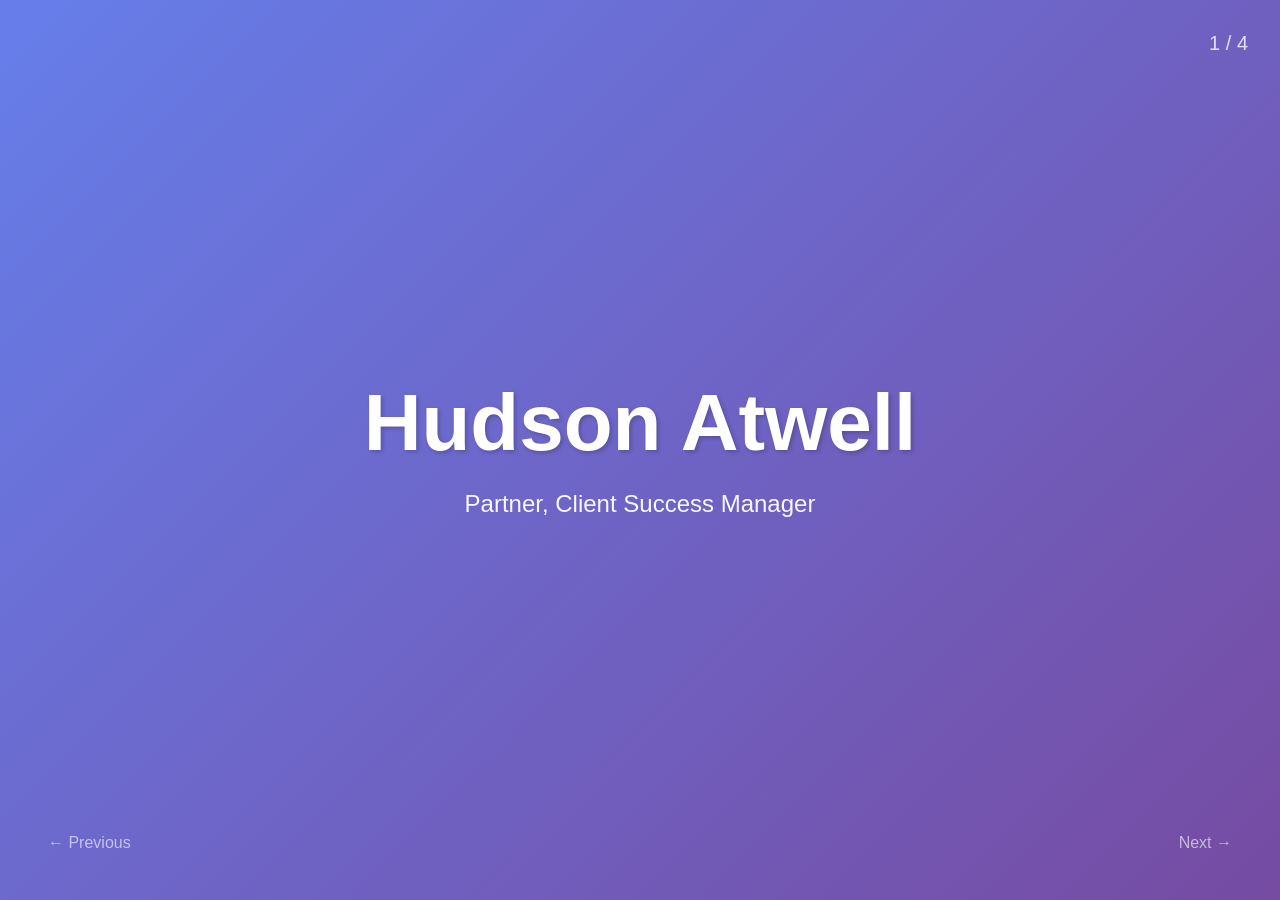
==== index.html @ f61c8544 "Initial commit: Engineering Trust & Leading Clients presentation 42-slide interactive HTML presentat" ====
<!DOCTYPE html>
<html lang="en">
<head>
    <meta charset="UTF-8">
    <meta name="viewport" content="width=device-width, initial-scale=1.0">
    <title>Responsive Slideshow</title>
    <link rel="stylesheet" href="styles.css">
</head>
<body>
    <div class="slideshow-container">
        <!-- Slides -->
        <div class="slide active">
            <div class="slide-content">
                <h1>Hudson Atwell</h1>
                <p>Partner, Client Success Manager</p>
            </div>
        </div>

        <div class="slide">
            <div class="slide-content">
                <h1>Background</h1>
                <ul>
                    <li>Completed 100+ tasks as an expert from 2017 to 2019</li>
                    <li>Held multiple customer support roles</li>
                    <li>Co-manage Client and Partner Success</li>
                    <li>Working internally with Codeable since 2019</li>
                </ul>
            </div>
        </div>

        <div class="slide">
            <div class="slide-content">
                <h1>What Can I Offer</h1>
                <ul>
                    <li>Seen thousands of projects</li>
                    <li>Spent years working directly with both experts and clients</li>
                    <li>Developed a strong feel for what appears professional</li>
                    <li>Designed to make the professional expert even more professional</li>
                </ul>
            </div>
        </div>

        <div class="slide">
            <div class="slide-content">
                <h1>What Will You Leave With Today</h1>
                <ul class="lettered-list">
                    <li><strong>A)</strong> Concepts that improve your writing strategies</li>
                    <li><strong>B)</strong> Techniques that make you more competent and more likeable as an expert</li>
                    <li><strong>C)</strong> Mentalities that increase your opportunities to earn and provide value</li>
                </ul>
            </div>
        </div>

        <!-- Navigation hints -->
        <div class="nav-hints">
            <span>← Previous</span>
            <span>Next →</span>
        </div>

        <!-- Slide counter -->
        <div class="slide-counter">
            <span id="current-slide">1</span> / <span id="total-slides">4</span>
        </div>
    </div>

    <script src="script.js"></script>
</body>
</html>
---- styles.css ----
* {
    margin: 0;
    padding: 0;
    box-sizing: border-box;
}

body {
    font-family: -apple-system, BlinkMacSystemFont, 'Segoe UI', Roboto, Oxygen, Ubuntu, Cantarell, sans-serif;
    overflow: hidden;
    cursor: pointer;
}

.slideshow-container {
    position: relative;
    width: 100vw;
    height: 100vh;
    background: linear-gradient(135deg, #667eea 0%, #764ba2 100%);
}

.slide {
    position: absolute;
    top: 0;
    left: 0;
    width: 100%;
    height: 100%;
    opacity: 0;
    transition: opacity 0.5s ease-in-out;
    display: flex;
    align-items: center;
    justify-content: center;
    padding: 2rem;
}

.slide.active {
    opacity: 1;
    z-index: 1;
}

.slide-content {
    text-align: center;
    color: white;
    max-width: 800px;
    animation: slideIn 0.6s ease-out;
}

@keyframes slideIn {
    from {
        transform: translateY(30px);
        opacity: 0;
    }
    to {
        transform: translateY(0);
        opacity: 1;
    }
}

.slide-content h1 {
    font-size: clamp(2rem, 8vw, 5rem);
    margin-bottom: 1rem;
    font-weight: 700;
    text-shadow: 2px 2px 4px rgba(0, 0, 0, 0.2);
}

.slide-content p {
    font-size: clamp(1rem, 3vw, 1.5rem);
    line-height: 1.6;
    opacity: 0.95;
}

.slide-content ul {
    list-style: none;
    text-align: left;
    max-width: 700px;
    margin: 0 auto;
    padding: 0;
}

.slide-content li {
    font-size: clamp(1rem, 2.5vw, 1.3rem);
    line-height: 1.8;
    margin-bottom: 1rem;
    padding-left: 2rem;
    position: relative;
    opacity: 0.95;
}

.slide-content li::before {
    content: "•";
    position: absolute;
    left: 0;
    font-size: 1.5em;
    line-height: 1.2;
}

.slide-content .lettered-list li::before {
    content: none;
}

.slide-content .lettered-list li {
    padding-left: 0;
}

/* Different background gradients for each slide */
.slide:nth-child(1) {
    background: linear-gradient(135deg, #667eea 0%, #764ba2 100%);
}

.slide:nth-child(2) {
    background: linear-gradient(135deg, #f093fb 0%, #f5576c 100%);
}

.slide:nth-child(3) {
    background: linear-gradient(135deg, #4facfe 0%, #00f2fe 100%);
}

.slide:nth-child(4) {
    background: linear-gradient(135deg, #43e97b 0%, #38f9d7 100%);
}

/* Navigation hints */
.nav-hints {
    position: absolute;
    bottom: 3rem;
    left: 0;
    right: 0;
    display: flex;
    justify-content: space-between;
    padding: 0 3rem;
    color: white;
    opacity: 0.6;
    font-size: clamp(0.875rem, 2vw, 1rem);
    pointer-events: none;
    z-index: 10;
}

/* Slide counter */
.slide-counter {
    position: absolute;
    top: 2rem;
    right: 2rem;
    color: white;
    font-size: clamp(1rem, 2.5vw, 1.25rem);
    font-weight: 500;
    opacity: 0.8;
    z-index: 10;
    pointer-events: none;
}

/* Responsive adjustments */
@media (max-width: 768px) {
    .slide {
        padding: 1.5rem;
    }

    .nav-hints {
        bottom: 2rem;
        padding: 0 1.5rem;
    }

    .slide-counter {
        top: 1.5rem;
        right: 1.5rem;
    }
}

@media (max-width: 480px) {
    .slide {
        padding: 1rem;
    }

    .nav-hints {
        bottom: 1.5rem;
        padding: 0 1rem;
        font-size: 0.75rem;
    }

    .slide-counter {
        top: 1rem;
        right: 1rem;
        font-size: 0.875rem;
    }
}

/* Loading animation */
@keyframes fadeIn {
    from {
        opacity: 0;
    }
    to {
        opacity: 1;
    }
}

body {
    animation: fadeIn 0.3s ease-in;
}
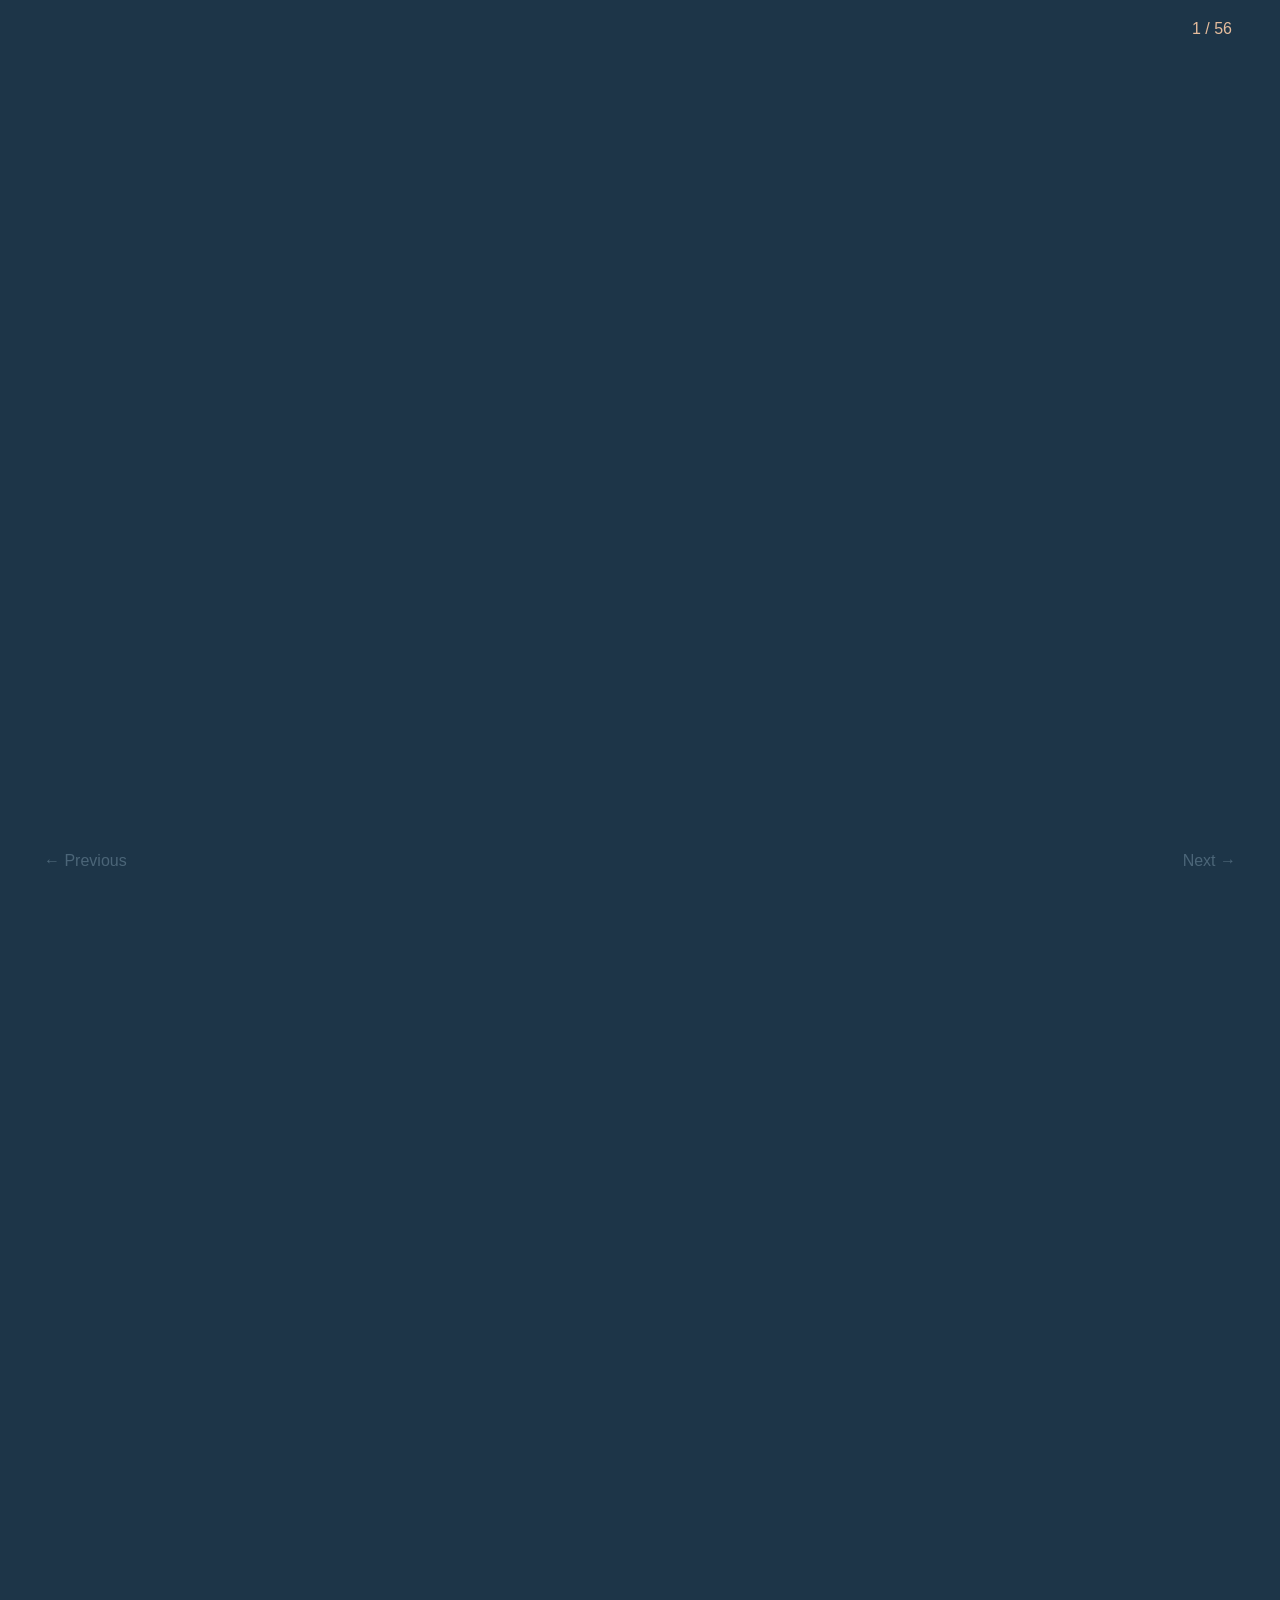
==== commit 26313a97: "Move closing PDF subtitle to bottom, fix sandwich sub-headings, redirect root index.html to presenta" ====
--- a/index.html
+++ b/index.html
@@ -2,67 +2,10 @@
 <html lang="en">
 <head>
     <meta charset="UTF-8">
-    <meta name="viewport" content="width=device-width, initial-scale=1.0">
-    <title>Responsive Slideshow</title>
-    <link rel="stylesheet" href="styles.css">
+    <meta http-equiv="refresh" content="0; url=presentation/index.html">
+    <title>Engineering Trust &amp; Leading Clients</title>
 </head>
 <body>
-    <div class="slideshow-container">
-        <!-- Slides -->
-        <div class="slide active">
-            <div class="slide-content">
-                <h1>Hudson Atwell</h1>
-                <p>Partner, Client Success Manager</p>
-            </div>
-        </div>
-
-        <div class="slide">
-            <div class="slide-content">
-                <h1>Background</h1>
-                <ul>
-                    <li>Completed 100+ tasks as an expert from 2017 to 2019</li>
-                    <li>Held multiple customer support roles</li>
-                    <li>Co-manage Client and Partner Success</li>
-                    <li>Working internally with Codeable since 2019</li>
-                </ul>
-            </div>
-        </div>
-
-        <div class="slide">
-            <div class="slide-content">
-                <h1>What Can I Offer</h1>
-                <ul>
-                    <li>Seen thousands of projects</li>
-                    <li>Spent years working directly with both experts and clients</li>
-                    <li>Developed a strong feel for what appears professional</li>
-                    <li>Designed to make the professional expert even more professional</li>
-                </ul>
-            </div>
-        </div>
-
-        <div class="slide">
-            <div class="slide-content">
-                <h1>What Will You Leave With Today</h1>
-                <ul class="lettered-list">
-                    <li><strong>A)</strong> Concepts that improve your writing strategies</li>
-                    <li><strong>B)</strong> Techniques that make you more competent and more likeable as an expert</li>
-                    <li><strong>C)</strong> Mentalities that increase your opportunities to earn and provide value</li>
-                </ul>
-            </div>
-        </div>
-
-        <!-- Navigation hints -->
-        <div class="nav-hints">
-            <span>← Previous</span>
-            <span>Next →</span>
-        </div>
-
-        <!-- Slide counter -->
-        <div class="slide-counter">
-            <span id="current-slide">1</span> / <span id="total-slides">4</span>
-        </div>
-    </div>
-
-    <script src="script.js"></script>
+    <p>Redirecting to <a href="presentation/index.html">the presentation</a>...</p>
 </body>
 </html>
